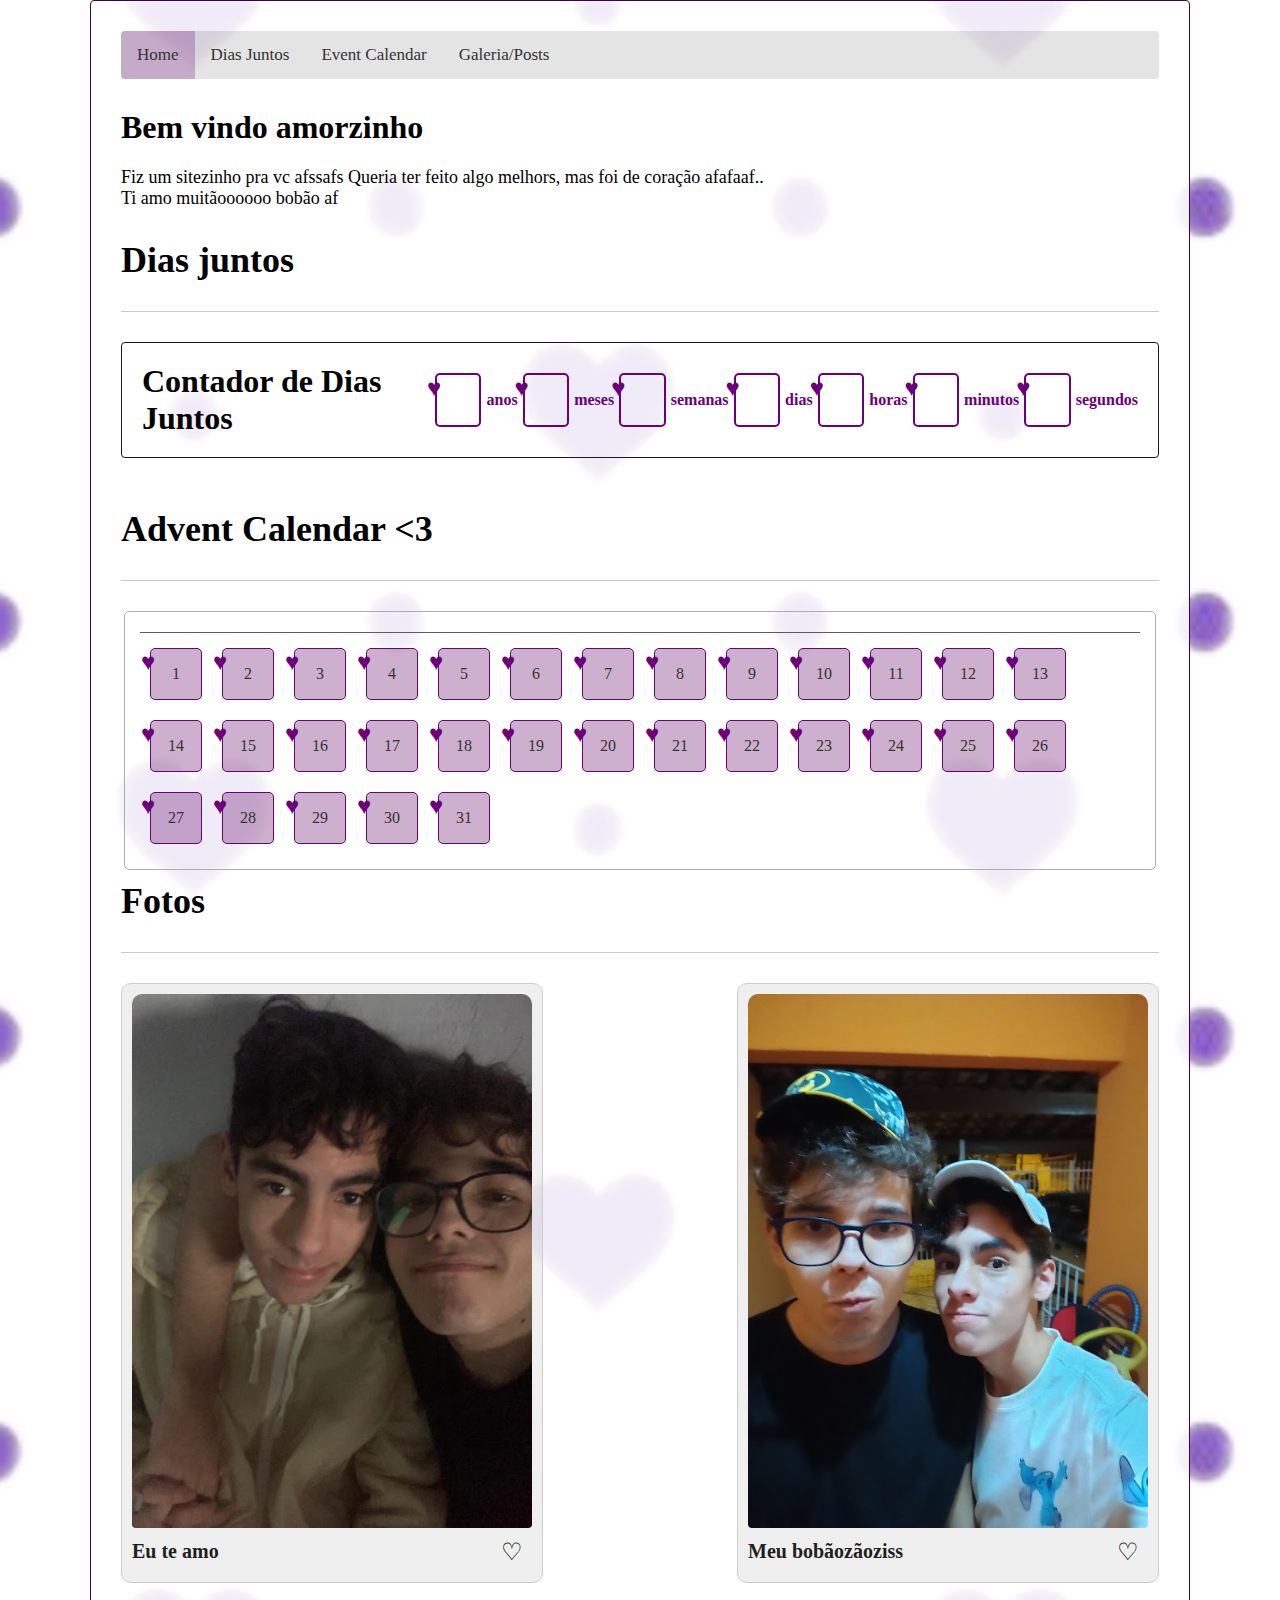
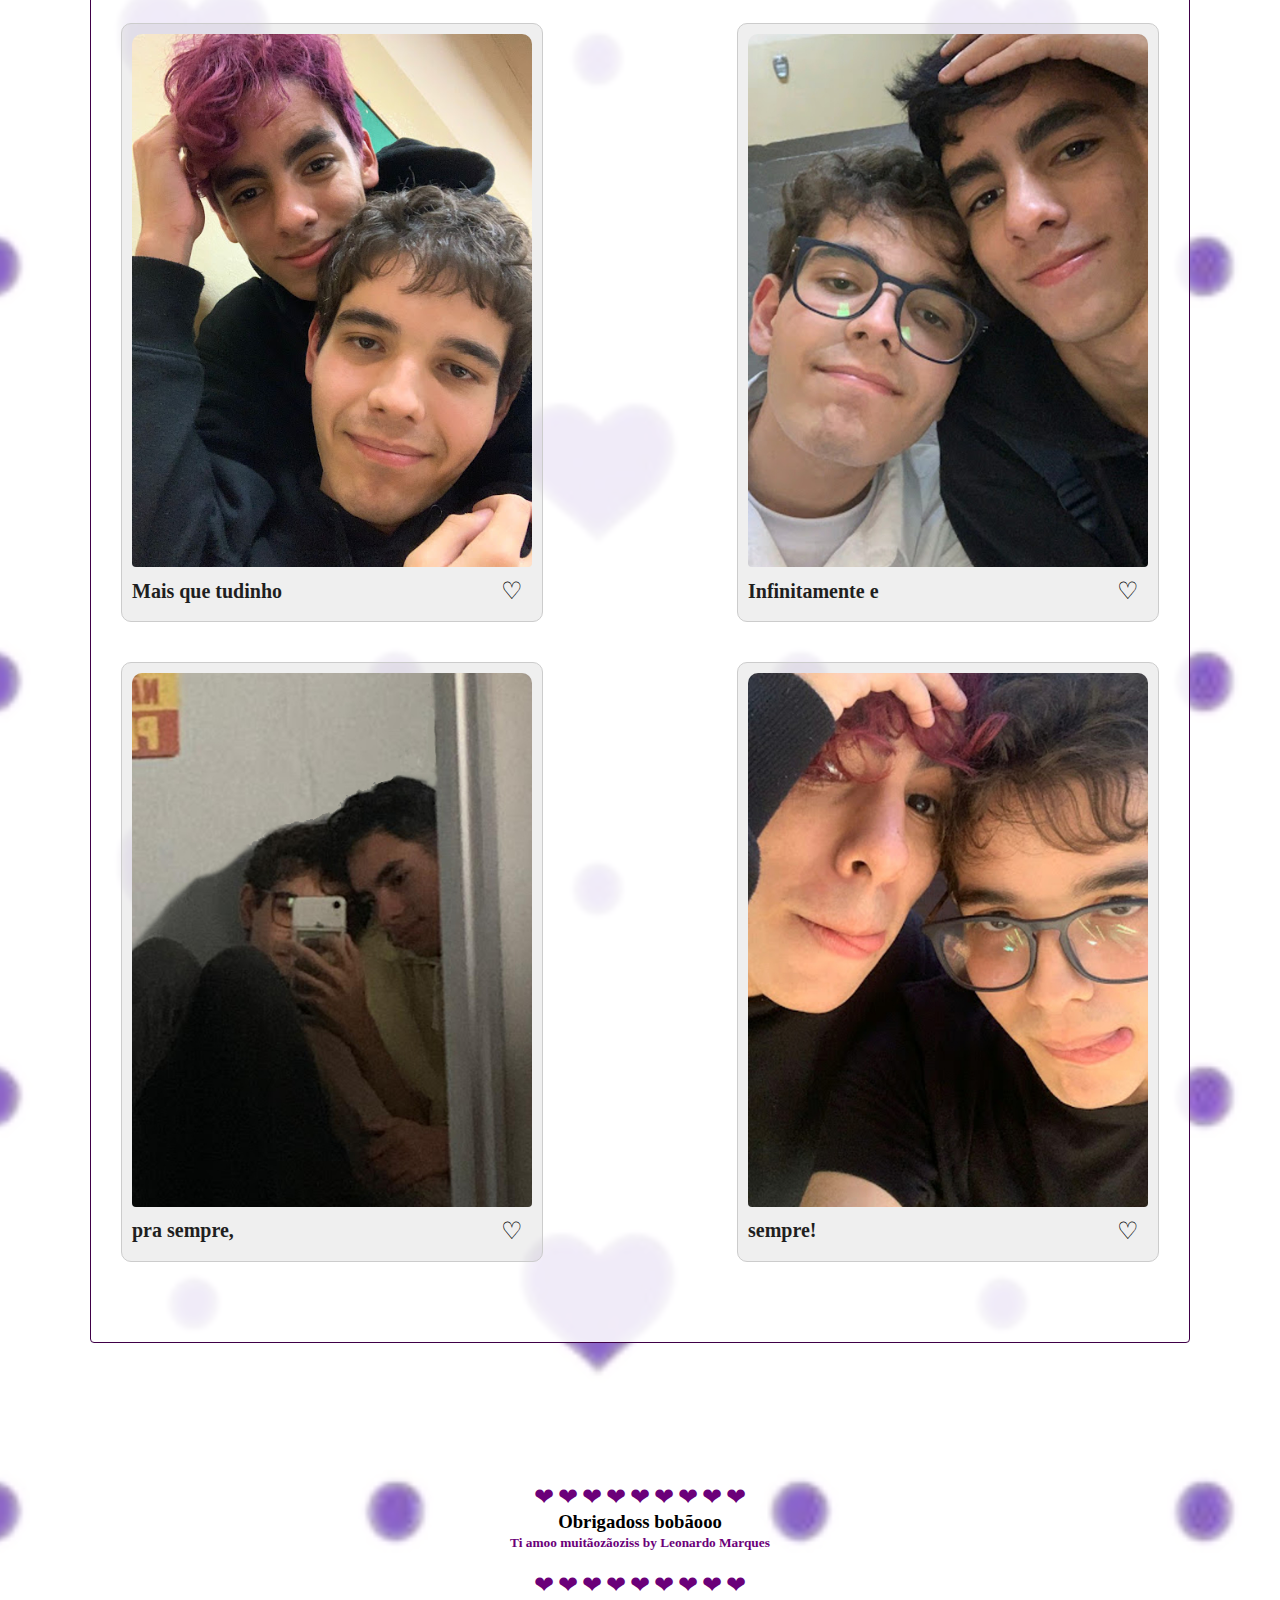
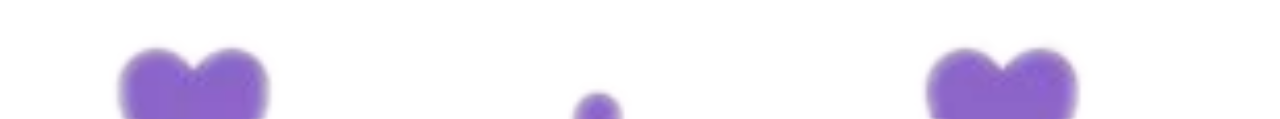
==== index.html @ dce2621d "first commit" ====
<!DOCTYPE html>
<html lang="pt-br">
    <head>
        <meta charset="UTF-8" />
        <title>SUS - Surpresa Ultra Surpresa</title>
        <link rel="stylesheet" href="./css/style.css" />
        <link rel="shortcut icon" href="./fotos/logo.svg" type="image/x-icon" />
        <script src="./js/script.js"></script>
        <link rel="stylesheet" href="./css/style-nav.css" />
        <link rel="stylesheet" href="css/style-calendar.css" />
        <link
            rel="stylesheet"
            href="https://cdnjs.cloudflare.com/ajax/libs/font-awesome/6.5.1/css/all.min.css"
            integrity="sha512-DTOQO9RWCH3ppGqcWaEA1BIZOC6xxalwEsw9c2QQeAIftl+Vegovlnee1c9QX4TctnWMn13TZye+giMm8e2LwA=="
            crossorigin="anonymous"
            referrerpolicy="no-referrer"
        />
        <script src="./js/script-calendar.js" defer></script>
    </head>
    <body>
        <main>
            <section class="intro">
                <section class="navbar">
                    <a href="#home" class="active"
                        ><i class="fa-solid fa-house"></i> <span>Home</span></a
                    >
                    <a href="#time"
                        ><i class="fa-regular fa-clock"></i>
                        <span>Dias Juntos</span></a
                    >
                    <a href="#calendar"
                        ><i class="fa-regular fa-calendar"></i>
                        <span>Event Calendar</span></a
                    >
                    <a href="#gallery"
                        ><i class="fa-regular fa-images"></i>
                        <span>Galeria/Posts</span></a
                    >
                </section>

                <h1 class="title-intro">Bem vindo amorzinho</h1>
                <p class="text-intro">
                    <br />
                    Fiz um sitezinho pra vc afssafs Queria ter feito algo
                    melhors, mas foi de coração afafaaf.. <br />Ti amo
                    muitãoooooo bobão af
                </p>
                <h1 class="text-intro">
                    <i
                        class="fa-regular fa-heart fa-2x"
                        style="color: #6b0079; margin: 10px auto"
                    ></i>
                    <i
                        class="fa-solid fa-heart fa-2x"
                        style="color: #6b0079; margin: 10px auto"
                    ></i>
                    <i
                        class="fa-regular fa-heart fa-2x"
                        style="color: #6b0079; margin: 10px auto"
                    ></i>
                    <i
                        class="fa-solid fa-heart fa-2x"
                        style="color: #6b0079; margin: 10px auto"
                    ></i>
                </h1>
            </section>
            <section class="title" id="time">
                <h2>Dias juntos</h2>
            </section>
            <section id="contandos-dias">
                <div class="container" id="contador">
                    <h1>Contador de Dias Juntos</h1>
                    <div class="time-element" id="anos"></div>
                    <span>anos</span>
                    <div class="time-element" id="meses"></div>
                    <span>meses</span>
                    <div class="time-element" id="semanas"></div>
                    <span>semanas</span>
                    <div class="time-element" id="dias"></div>
                    <span>dias</span>
                    <div class="time-element" id="horas"></div>
                    <span>horas</span>
                    <div class="time-element" id="minutos"></div>
                    <span>minutos</span>
                    <div class="time-element" id="segundos"></div>
                    <span>segundos</span>
                </div>
            </section>
            <section class="title" id="calendar">
                <h2>Advent Calendar <3</h2>
            </section>
            <section class="mb-2">
                <section class="calendario">
                    <div class="semana">
                        <i class="fa-solid fa-2"></i>
                        <i class="fa-solid fa-0"></i>
                        <i class="fa-solid fa-2"></i>
                        <i class="fa-solid fa-4"></i>
                    </div>
                    <div class="dias"></div>
                </section>
                <section>
                    <div class="mensagem"></div>
                </section>
            </section>
            <section class="title" id="gallery">
                <h2>Fotos</h2>
            </section>
            <section class="timeline">
                <ul class="ul-time">
                    <li class="li-img-time">
                        <img
                            src="./fotos/imagem1.jpg"
                            class="link-time"
                            alt="Foto
                        Nossa AFSS"
                        />
                        <div class="flex-post">
                            <h4 class="title-post">Eu te amo</h4>
                            <button
                                class="btn btn-like"
                                onclick="likePost(this)"
                            >
                                <span class="heart">&#x2661;</span>
                            </button>
                        </div>
                    </li>
                    <li class="li-img-time">
                        <img
                            src="./fotos/imagem2.jpg"
                            class="link-time"
                            alt="Foto Nossa AFSS"
                        />
                        <div class="flex-post">
                            <h4 class="title-post">Meu bobãozãoziss</h4>
                            <button
                                class="btn btn-like"
                                onclick="likePost(this)"
                            >
                                <span class="heart">&#x2661;</span>
                            </button>
                        </div>
                    </li>
                    <li class="li-img-time">
                        <img
                            src="./fotos/imagem3.jpg"
                            class="link-time"
                            alt="Foto Nossa AFSS"
                        />
                        <div class="flex-post">
                            <h4 class="title-post">Mais que tudinho</h4>
                            <button
                                class="btn btn-like"
                                onclick="likePost(this)"
                            >
                                <span class="heart">&#x2661;</span>
                            </button>
                        </div>
                    </li>
                    <li class="li-img-time">
                        <img
                            src="./fotos/imagem4.jpg"
                            class="link-time"
                            alt="Foto Nossa AFSS"
                        />
                        <div class="flex-post">
                            <h4 class="title-post">Infinitamente e</h4>
                            <button
                                class="btn btn-like"
                                onclick="likePost(this)"
                            >
                                <span class="heart">&#x2661;</span>
                            </button>
                        </div>
                    </li>
                    <li class="li-img-time">
                        <img
                            src="./fotos/imagem5.jpg"
                            class="link-time"
                            alt="Foto Nossa AFSS"
                        />
                        <div class="flex-post">
                            <h4 class="title-post">pra sempre,</h4>
                            <button
                                class="btn btn-like"
                                onclick="likePost(this)"
                            >
                                <span class="heart">&#x2661;</span>
                            </button>
                        </div>
                    </li>
                    <li class="li-img-time">
                        <img
                            src="./fotos/imagem6.jpg"
                            class="link-time"
                            alt="Foto Nossa AFSS"
                        />
                        <div class="flex-post">
                            <h4 class="title-post">sempre!</h4>
                            <button
                                class="btn btn-like"
                                onclick="likePost(this)"
                            >
                                <span class="heart">&#x2661;</span>
                            </button>
                        </div>
                    </li>
                </ul>
            </section>
        </main>
        <footer>
            <div class="hearts-container">
                <span>&#10084;</span>
                <span>&#10084;</span>
                <span>&#10084;</span>
                <span>&#10084;</span>
                <span>&#10084;</span>
                <span>&#10084;</span>
                <span>&#10084;</span>
                <span>&#10084;</span>
                <span>&#10084;</span>
            </div>
            <h3>Obrigadoss bobãooo</h3>
            <small class="sm-2"
                >Ti amoo muitãozãoziss by Leonardo Marques</small
            >
            <div class="hearts-container">
                <span>&#10084;</span>
                <span>&#10084;</span>
                <span>&#10084;</span>
                <span>&#10084;</span>
                <span>&#10084;</span>
                <span>&#10084;</span>
                <span>&#10084;</span>
                <span>&#10084;</span>
                <span>&#10084;</span>
            </div>
        </footer>
    </body>
</html>
---- css/style.css ----
* {
    margin: 0;
    padding: 0;
}

body {
    max-width: 1100px;
    margin: 0 auto;
    background-image: url("/fotos/fundo.png");
    background-position: center;
    background-size: cover;
    backdrop-filter: 10px;
}

::-webkit-scrollbar-thumb {
    background-color: #3f0047;
    border-top-left-radius: 5px;
    border-bottom-left-radius: 5px;
}

::-webkit-scrollbar {
    width: 10px !important;
    background-color: transparent;
}

html {
    scroll-behavior: smooth;
}

main {
    border: 1px solid #3f0047;
    padding: 30px;
    border-radius: 4px;
    background-color: #ffffffde;
}

/* 3f00470c */

.intro {
    text-align: start;
    padding-bottom: 30px;
    margin-bottom: 0px;
}

.timeline {
    margin-bottom: 50px;
    text-align: start;
}

.text-intro {
    font-size: 18px;
}

.ul-time {
    display: flex;
    justify-content: space-between;
    gap: 40px;
    flex-wrap: wrap;
}

.title-post {
    font-size: 20px;
}

.li-img-time {
    text-align: start;
    white-space: none;
    background-color: #5e5e5e1a;
    border: 1px solid #ccc;
    color: #1f1f1f;
    max-width: 400px;
    list-style: none;
    padding: 10px;
    border-radius: 10px;
}

.li-img-time img {
    border-radius: 10px 10px 4px 4px;
}

.flex-post {
    display: flex;
    justify-content: space-between;
    align-items: center;
}

.link-time {
    width: 100%;
}

/* Outros estilos */

.btn-like {
    background-color: transparent;
    border: none;
    cursor: pointer;
    font-size: 16px;
    transition: background-color 0.3s ease-in-out;
    width: 40px;
    height: 40px;
    padding: 0;
    border-radius: 50%;
    position: relative;
}

.heart {
    display: block;
    font-size: 24px;
    line-height: 40px;
    text-align: center;
    transition: color 0.3s ease-in-out;
    color: black; /* Definindo a cor inicial do coração */
}

.liked .heart {
    color: #cb00e6; /* Alterando a cor do coração para vermelho quando o botão é clicado */
}

.theme-dark {
    background-color: #1a1a1a;
}

.title-intro {
    margin-top: 30px;
    font-size: 2rem;
}

/* .navbar {
    background-image: url("https://img.freepik.com/vetores-premium/ilustracao-do-vetor-de-pequeno-padrao-de-coracoes-vermelhos-e-cor-de-rosa-no-fundo-branco_1220-2188.jpg?w=740");
    border-radius: 4px;
    padding: 15px 15px;
    margin: 0px auto;
    margin-bottom: 50px;
    
    backdrop-filter: blur(10px);
    
    background-color: rgba(
        255,
        0,
        0,
        0.8
    );
}

ffd6d60e

.li-nav {
    list-style: none;
}

.ul-links {
    display: flex;
    justify-content: center;
    gap: 50px;
}

.nav-link {
    color: #6e5454;
    text-decoration: none;
    padding: 5px 10px;
    border-bottom: 1px solid #3f3f3f13;
}

.nav-link:hover {
    color: #a04848;
}

.nav-link i {
    color: rgb(163, 0, 0);
} */

#spotify {
    height: 0; /* Começa com altura zero */
    overflow: hidden; /* Esconde o conteúdo que não cabe na altura atual */
    transition: height 0.5s ease; /* Adiciona transição suave à altura */
}

.btn-spotify {
    border: 1px solid #1a1a1a;
    background-color: transparent;
    padding: 5px 10px;
    border-radius: 4px;
    margin-top: 10px;
    transition: 0.5s;
    font-weight: bold;
    cursor: pointer;
}

.btn-spotify:hover {
    background-color: #3f0047;
    color: #eee;
}

@media (max-width: 900px) {
    .intro {
        margin: 0px 20px;
    }

    .title {
        margin: 0px 20px;
    }

    main {
        border: 0px solid #3f0047;
        padding: 20px;
        background-color: #ffffffde;
    }

    .ul-time {
        width: 100%;
        margin-top: 20px;
        justify-content: center;
    }
}

.title {
    font-size: 1.5rem;
    text-align: start;
    margin-bottom: 30px;
    border-bottom: 1px solid #1a1a1a3a;
    padding-bottom: 30px;
}

.intro i {
    color: #3f0047;
}

.navbar {
    overflow: hidden !important;
    background-color: #1a1a1a1e !important;
    border-radius: 4px !important;
}

/* Contador de Dias */

/* #contandos-dias {
    border: 1px solid #1a1a1a;
    padding: 20px;
    border-radius: 4px;
}

#contandos-dias h1 {
    padding-bottom: 10px;
    border-bottom: 1px solid #525252;
}

#contandos-dias p {
    margin-top: 10px;
    font-size: 1.1rem;
    font-weight: bold;
    color: #1a1a1a;
    margin-bottom: 0px;
}

#contandos-dias #contador {
    color: #5c0068;
}
 */

.container {
    display: flex;
    justify-content: space-around;
    align-items: center;
    border: 1px solid #1a1a1a;
    padding: 20px;
    border-radius: 4px;
    gap: 5px;
}

.time-element {
    border: 2px solid #6b0079;
    width: 50px;
    display: flex;
    align-items: center;
    justify-content: center;
    height: 50px;
    position: relative;
    border-radius: 5px;
}

.time-element:before {
    content: "\2665";
    position: absolute;
    top: 0px;
    left: -10px;
    font-size: 24px;
    color: #6b0079;
}

.container span {
    color: #6b0079;
    font-weight: bold;
}

#contandos-dias {
    margin-bottom: 50px;
}

@media (max-width: 900px) {
    .container {
        max-width: 100%;
        font-weight: bold;
    }

    .container span {
        font-size: 12px;
    }

    .time-element:before {
        display: none;
    }

    .container h1 {
        display: none;
    }

    .time-element {
        border: none;
    }
}

footer {
    margin: 100px auto;
    text-align: center;
    padding: 30px;
    position: relative;
}

footer small {
    color: #6b0079;
    font-weight: bold;
}

footer {
    text-align: center;
    padding: 20px;
    position: relative;
}

.hearts-container {
    position: relative;
}

.hearts-container span {
    display: inline-block;
    color: #6b0079;
    margin-top: 20px;
    font-size: 24px;
    animation: heartAnimation 1.5s ease-in-out infinite;
}

@keyframes heartAnimation {
    0% {
        transform: translateY(0) scale(1);
        opacity: 1;
    }
    50% {
        transform: translateY(-20px) scale(1.2);
        opacity: 0.5;
    }
    100% {
        transform: translateY(-40px) scale(1);
        opacity: 0;
    }
}

.hearts-container span:nth-child(2) {
    animation-delay: 0.2s;
}

.hearts-container span:nth-child(3) {
    animation-delay: 0.3s;
}

.hearts-container span:nth-child(4) {
    animation-delay: 0.4s;
}

.hearts-container span:nth-child(5) {
    animation-delay: 0.5s;
}

.hearts-container span:nth-child(6) {
    animation-delay: 0.6s;
}

.hearts-container span:nth-child(7) {
    animation-delay: 0.7s;
}

.hearts-container span:nth-child(8) {
    animation-delay: 0.8s;
}

.hearts-container span:nth-child(9) {
    animation-delay: 0.9s;
}

.hearts-container span:nth-child(10) {
    animation-delay: 1s;
}
---- css/style-nav.css ----
.navbar {
    overflow: hidden !important;
    background-color: #1a1a1a1e !important;
    border-bottom-left-radius: 4px !important;
    border-bottom-right-radius: 4px !important;
}

.navbar a {
    float: left !important;
    display: block !important;
    color: #333 !important;
    text-align: center !important;
    padding: 14px 16px !important;
    text-decoration: none !important;
    font-size: 17px !important;
}

.navbar a:hover {
    background-color: #6b007941 !important;
    color: black !important;
}

.active {
    background-color: #6b007941 !important;
}

@media (max-width: 900px) {
    .navbar {
        text-align: center !important;
        gap: 2px !important;
        display: flex !important;
        justify-content: space-around !important;
        max-width: 100% !important;
        border: 1px solid #6b007941 !important;
        padding: 5px 5px !important;
    }

    .navbar span {
        display: none !important;
    }

    .navbar a i {
        display: block !important;
        width: 20px;
        align-items: center;
        text-align: center;
    }

    .navbar a {
        border-radius: 5px !important;
    }

    .intro {
        margin: 0px 20px !important;
    }

    .title {
        margin: 0px 20px !important;
    }
}
---- css/style-calendar.css ----
.calendario {
    color: #3e2641;
    max-width: 1000px;
    margin: 0px auto;
    border: 1px solid #adadad;
    border-radius: 5px;
    padding: 15px;
}

.calendario h2 {
    margin-left: 10px;
    padding-bottom: 10px;
    font-weight: bold;
    border-bottom: 1px solid #b8b8b8;
}

.dias {
    display: flex;
    flex-wrap: wrap;
}

code {
    color: #6b0079 !important;
}

.dia-mes {
    margin: 10px;
    border: 1px solid #6b0079;
    height: 50px;
    color: #333;
    background-color: rgba(94, 0, 94, 0.308);
    border-radius: 5px;
    text-align: center;
    align-items: center;
    justify-content: center;
    width: 50px;
    cursor: pointer;
    transition: 0.2s;
    position: relative;
    display: flex;
}

.dia-mes:before {
    content: "\2665";
    position: absolute;
    top: 0px;
    left: -10px;
    font-size: 24px;
    color: #6b0079;
}

.dia-mes:hover {
    transform: scale(1.1);
}

@media (max-width: 900px) {
    .calendario {
        margin: 20px 10px;
    }

    .dia-mes {
        margin: 5px;
    }

    .mensagem-dia {
        margin: 20px 10px !important;
    }

    .dias {
        justify-content: center;
    }

    .badge-message {
        font-size: 14px !important;
    }
}

@media (max-width: 350px) {
    .dia-mes {
        width: 40px;
        height: 40px;
    }
    .dias {
        justify-content: center;
    }
}

.mensagem-dia {
    max-width: 1000px;
    border-radius: 5px;
    border: 1px solid #adadad;
    padding: 20px 30px;
    margin: 30px auto;
    box-shadow: 0px 0px 53px -23px rgba(120, 0, 122, 1);
    -webkit-box-shadow: 0px 0px 53px -23px rgba(120, 0, 122, 1);
    -moz-box-shadow: 0px 0px 53px -23px rgba(120, 0, 122, 1);
    margin-bottom: 30px;
    transition: height 0.5s ease;
}

.column {
    margin: 0;
    display: flex;
    flex-direction: column;
    align-items: start;
}

.border-audio {
    display: flex;
    align-items: center;
    background-color: #f1f3f4;
}

.text-color {
    color: #6b0079;
}

#audio {
    max-width: 100%;
}

#audio::-webkit-media-controls-panel {
    background-color: transparent !important;
    border-radius: 1px !important;
}

/* b700cf63 | 760083 */

#audio::-webkit-media-controls-mute-button,
#audio::-webkit-media-controls-play-button {
    border-radius: 50%;
    background-color: #ffffff63 !important;
}

#audio::-webkit-media-controls-current-time-display,
#audio::-webkit-media-controls-time-remaining-display {
    color: #1b1b1b;
}

#audio::-webkit-media-controls-timeline {
    background-color: #ffffff63 !important;
    border-radius: 5px;
    margin-left: 5px;
    margin-right: 5px;
}

/* Estilização da Mensagem */

.title-message {
    font-size: 2rem;
    color: #1b1b1b;
}

.subtitle-message {
    font-size: 1rem;
    color: #5c5c5c;
    font-weight: bold;
    margin-bottom: 10px;
}

.code-message {
    font-size: 2rem;
    font-weight: bold;
    margin-bottom: 20px;
}

.badge-message {
    background-color: #292929;
    padding: 2px 5px;
    border-radius: 5px;
    color: #eee;
    font-weight: bold;
}

.p-badge-message {
    margin-bottom: 15px;
}

.mb-2 {
    margin-bottom: 10px;
}

.mt-2 {
    margin-top: 10px;
}

.semana {
    display: flex;
    align-items: center;
    justify-content: space-around;
    border-bottom: 1px solid #5c5c5c;
    padding-bottom: 5px;
    margin-bottom: 5px;
    color: #3e2641;
}
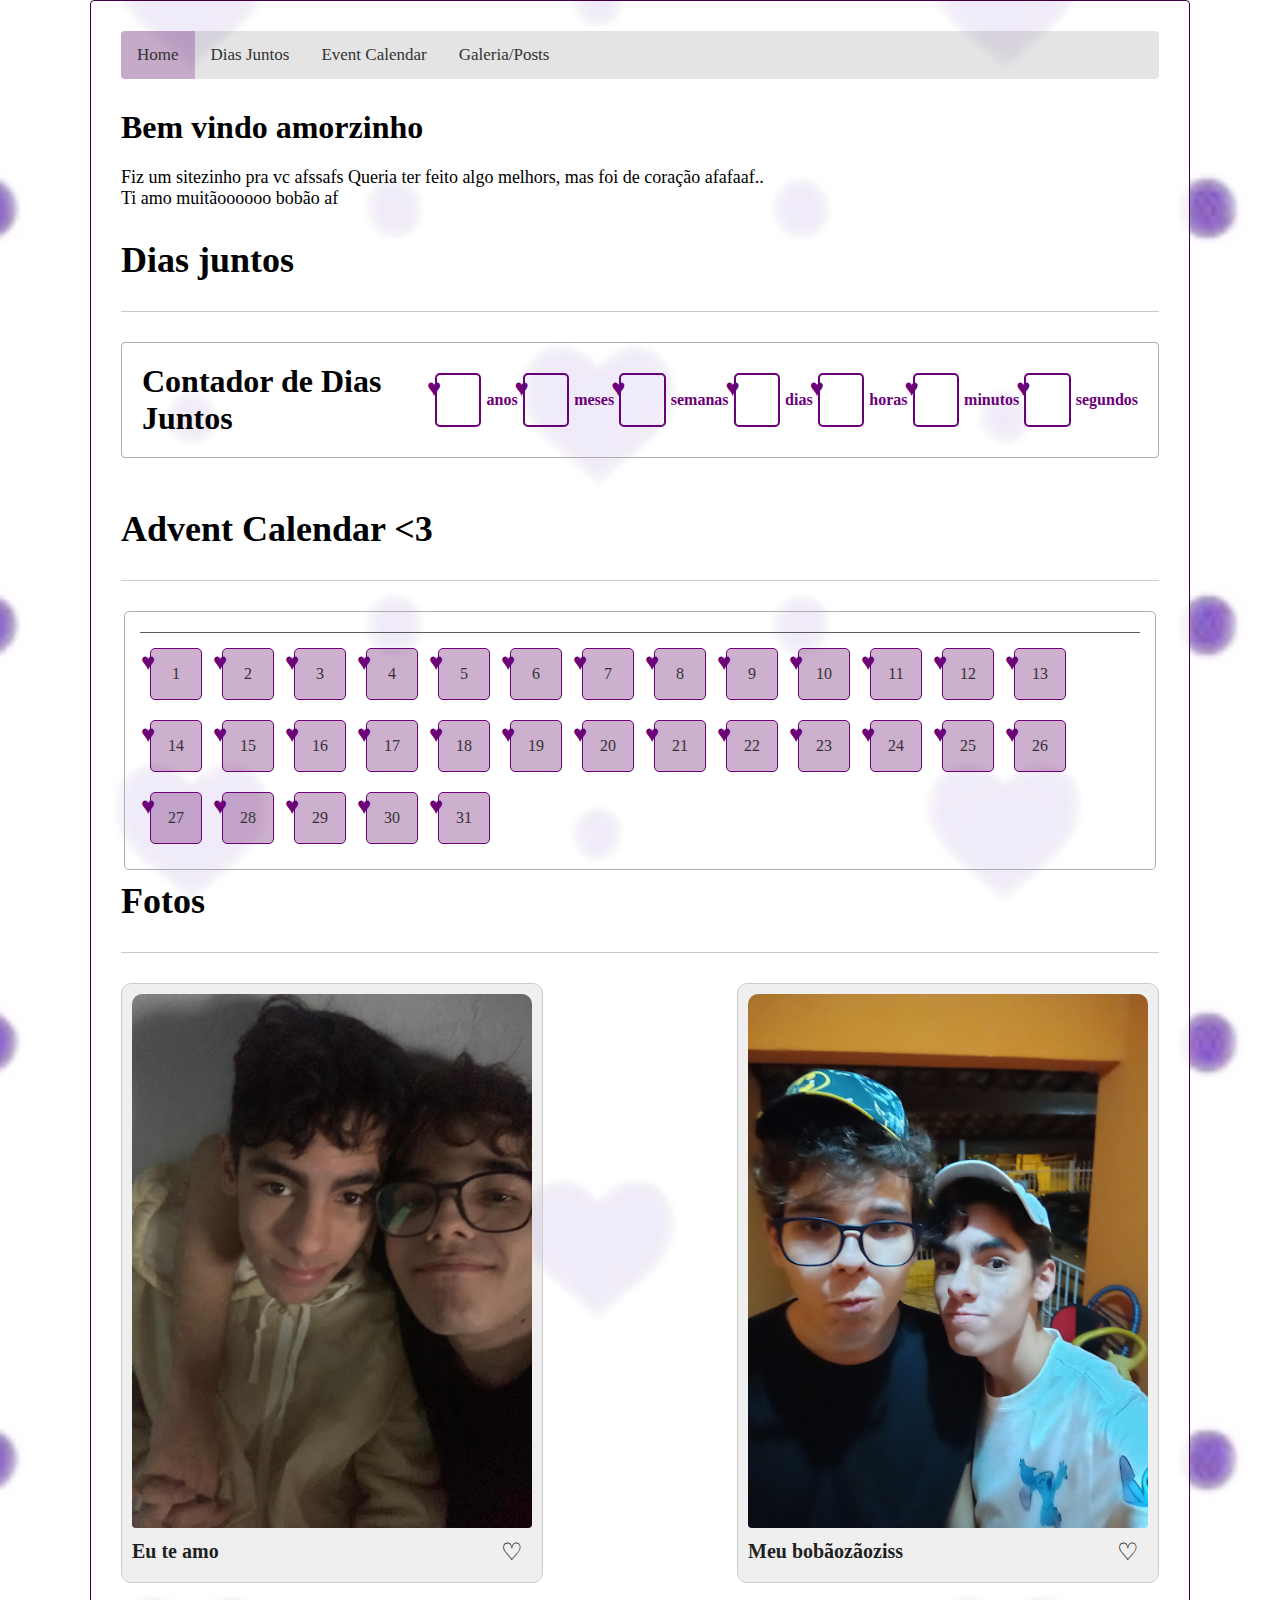
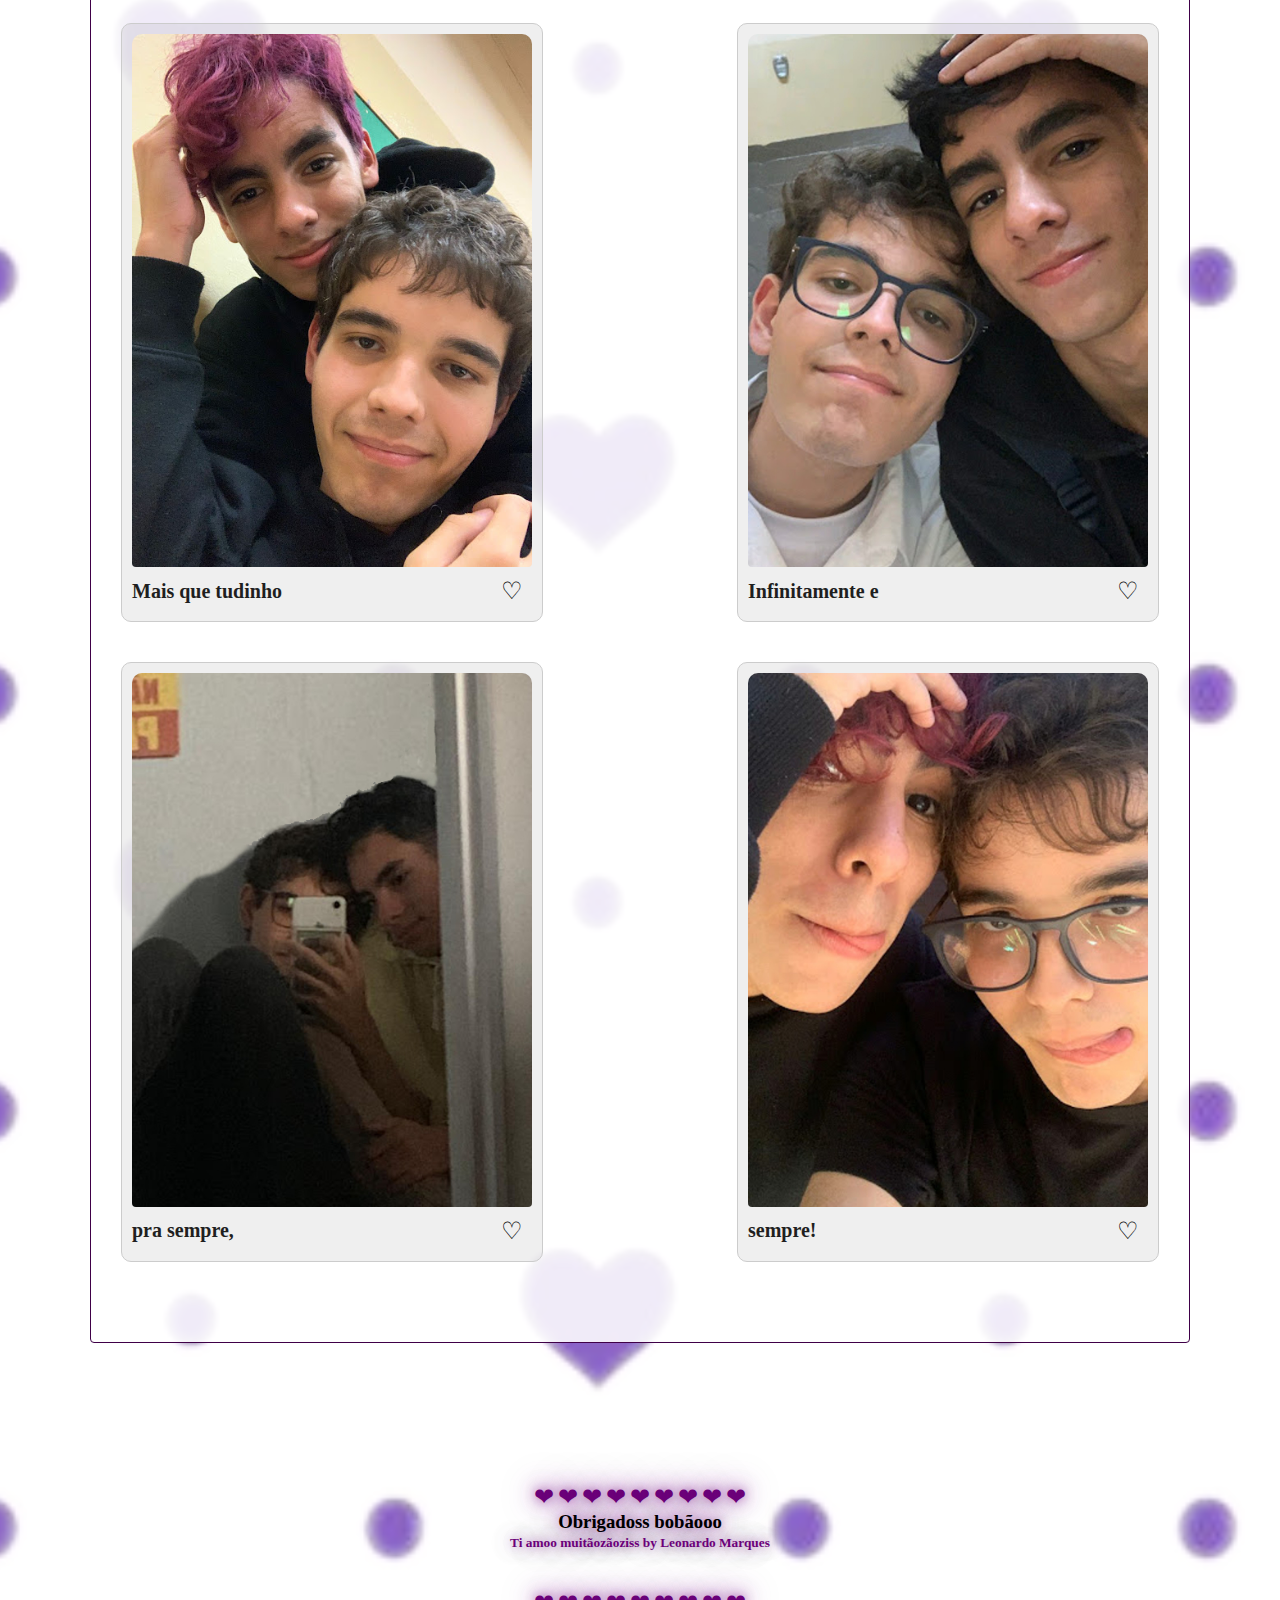
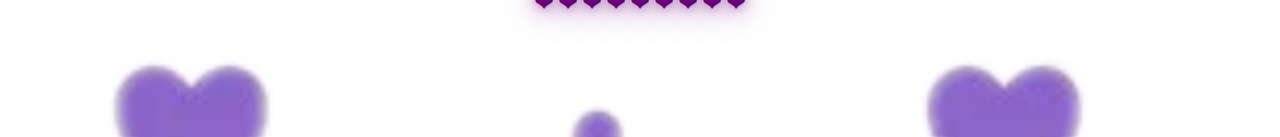
==== commit 90956b1d: "Alteration in container and footer text" ====
--- a/index.html
+++ b/index.html
@@ -221,9 +221,8 @@
                 <span>&#10084;</span>
             </div>
             <h3>Obrigadoss bobãooo</h3>
-            <small class="sm-2"
-                >Ti amoo muitãozãoziss by Leonardo Marques</small
-            >
+            <small class="sm-2">Ti amoo muitãozãoziss by Leonardo Marques</small
+            ><br /><br />
             <div class="hearts-container">
                 <span>&#10084;</span>
                 <span>&#10084;</span>
--- a/css/style.css
+++ b/css/style.css
@@ -261,7 +261,7 @@
     display: flex;
     justify-content: space-around;
     align-items: center;
-    border: 1px solid #1a1a1a;
+    border: 1px solid #adadad;
     padding: 20px;
     border-radius: 4px;
     gap: 5px;
@@ -299,7 +299,9 @@
 @media (max-width: 900px) {
     .container {
         max-width: 100%;
+        margin: 0 10px;
         font-weight: bold;
+        margin-top: 20px;
     }
 
     .container span {
@@ -324,6 +326,8 @@
     text-align: center;
     padding: 30px;
     position: relative;
+    text-shadow: 0px 0px 10px #6b007969, 0px 0px 20px #7a008a79,
+        0px 0px 30px #8400965b, 0px 0px 40px #8e00a163;
 }
 
 footer small {
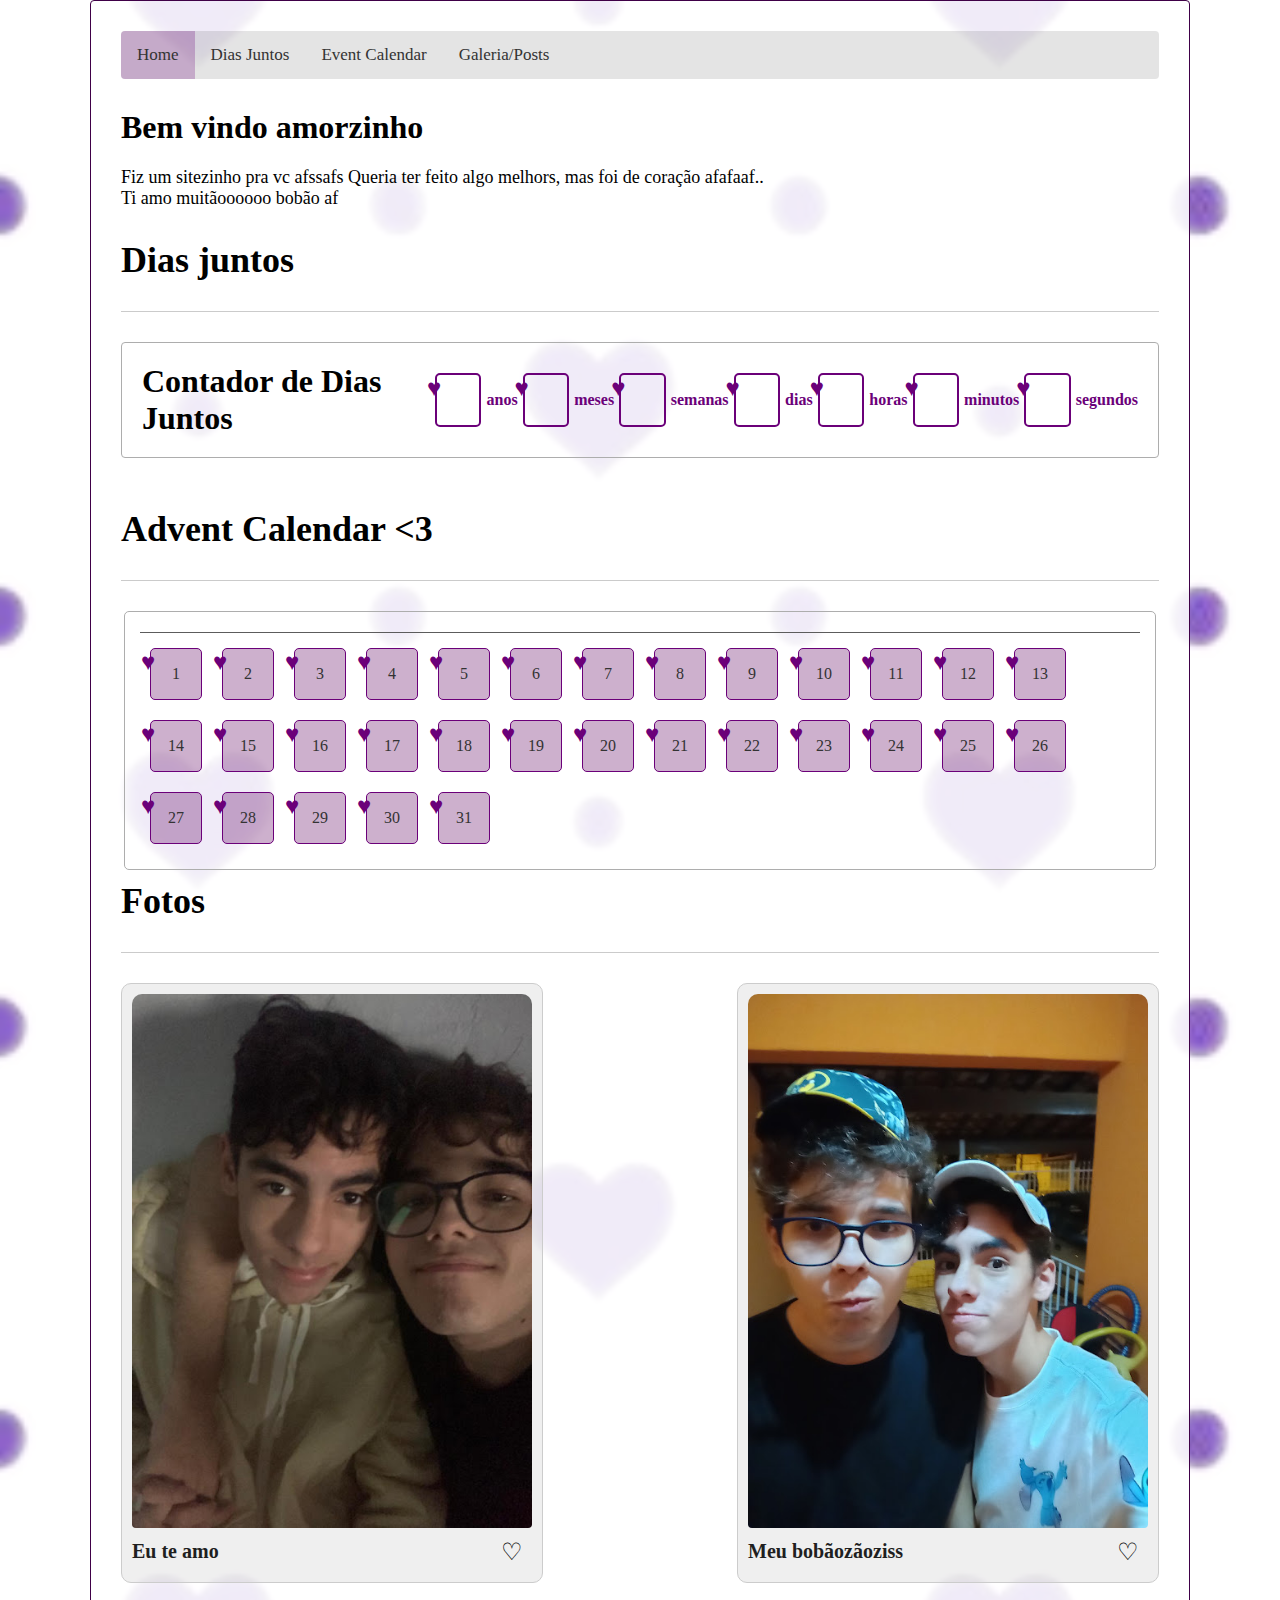
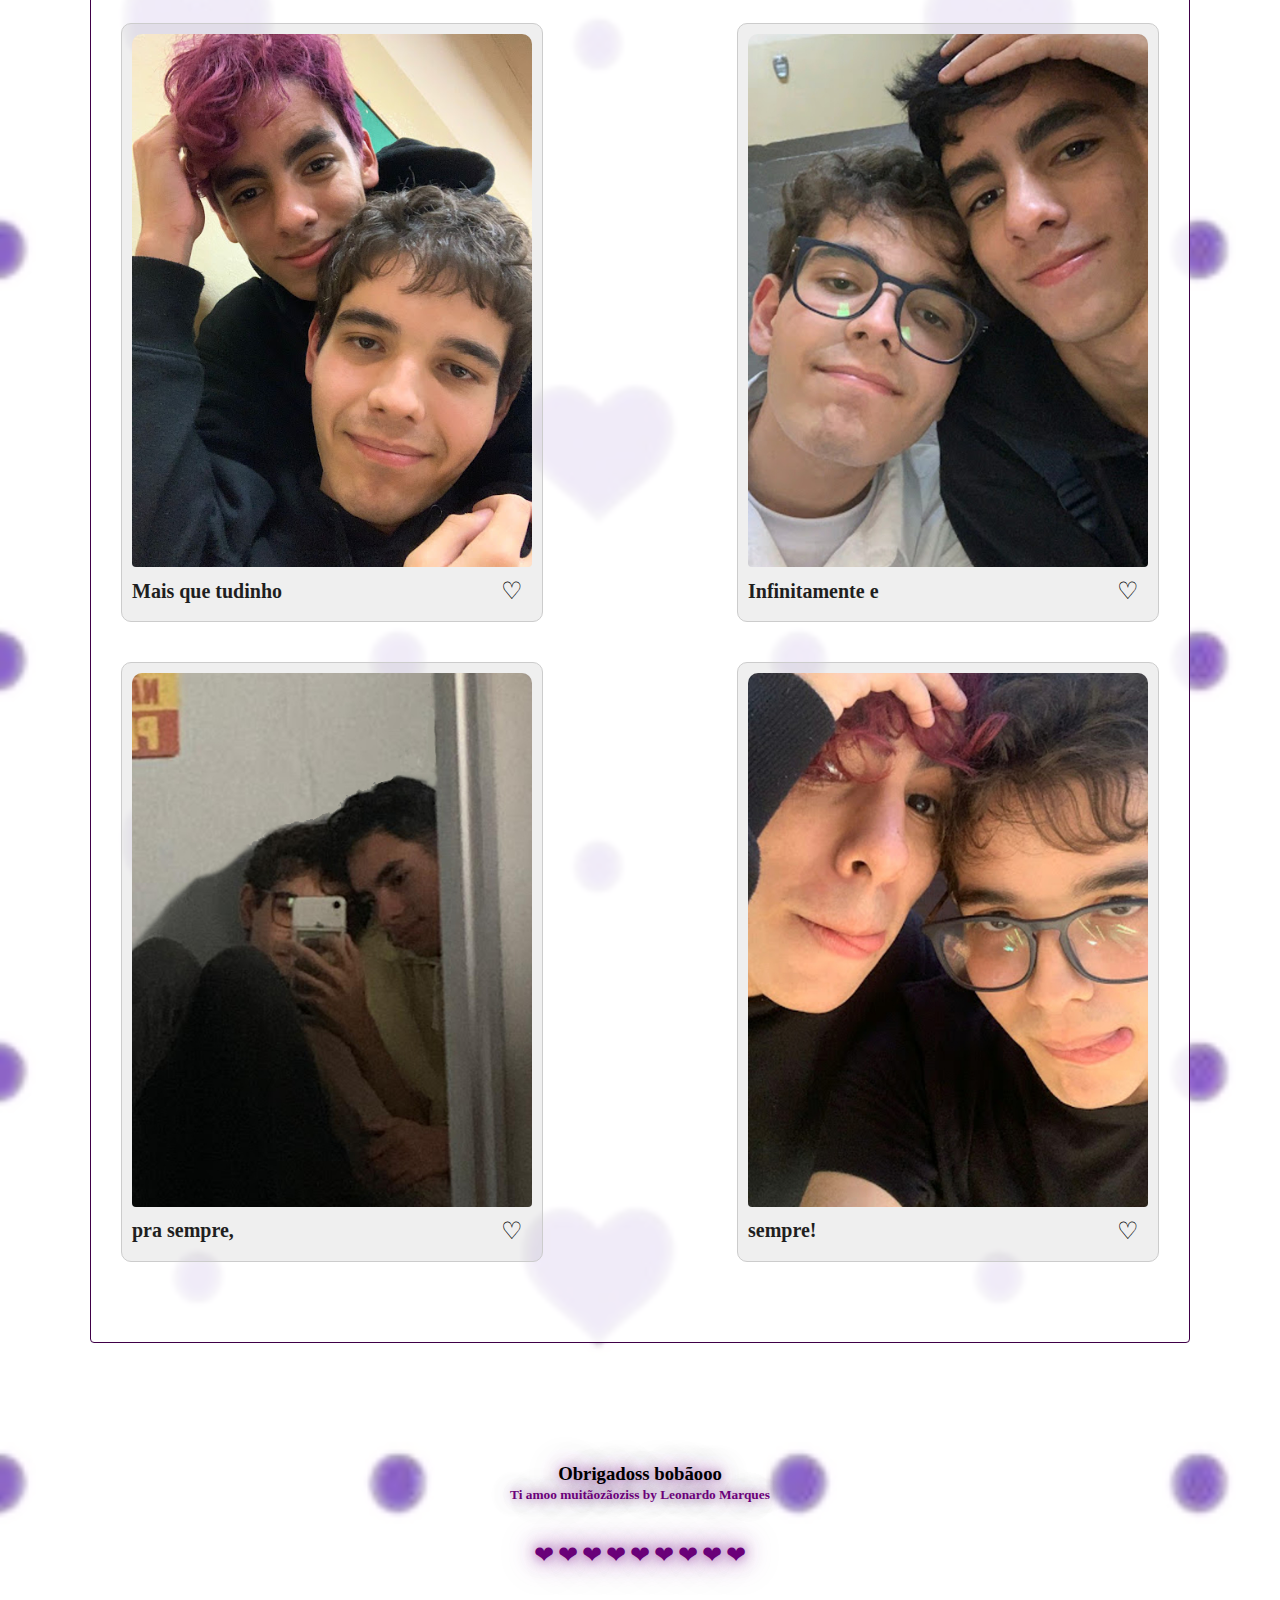
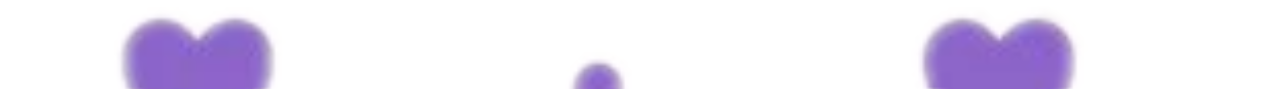
==== commit 331b3df2: "Alteration Footer" ====
--- a/index.html
+++ b/index.html
@@ -209,17 +209,6 @@
             </section>
         </main>
         <footer>
-            <div class="hearts-container">
-                <span>&#10084;</span>
-                <span>&#10084;</span>
-                <span>&#10084;</span>
-                <span>&#10084;</span>
-                <span>&#10084;</span>
-                <span>&#10084;</span>
-                <span>&#10084;</span>
-                <span>&#10084;</span>
-                <span>&#10084;</span>
-            </div>
             <h3>Obrigadoss bobãooo</h3>
             <small class="sm-2">Ti amoo muitãozãoziss by Leonardo Marques</small
             ><br /><br />
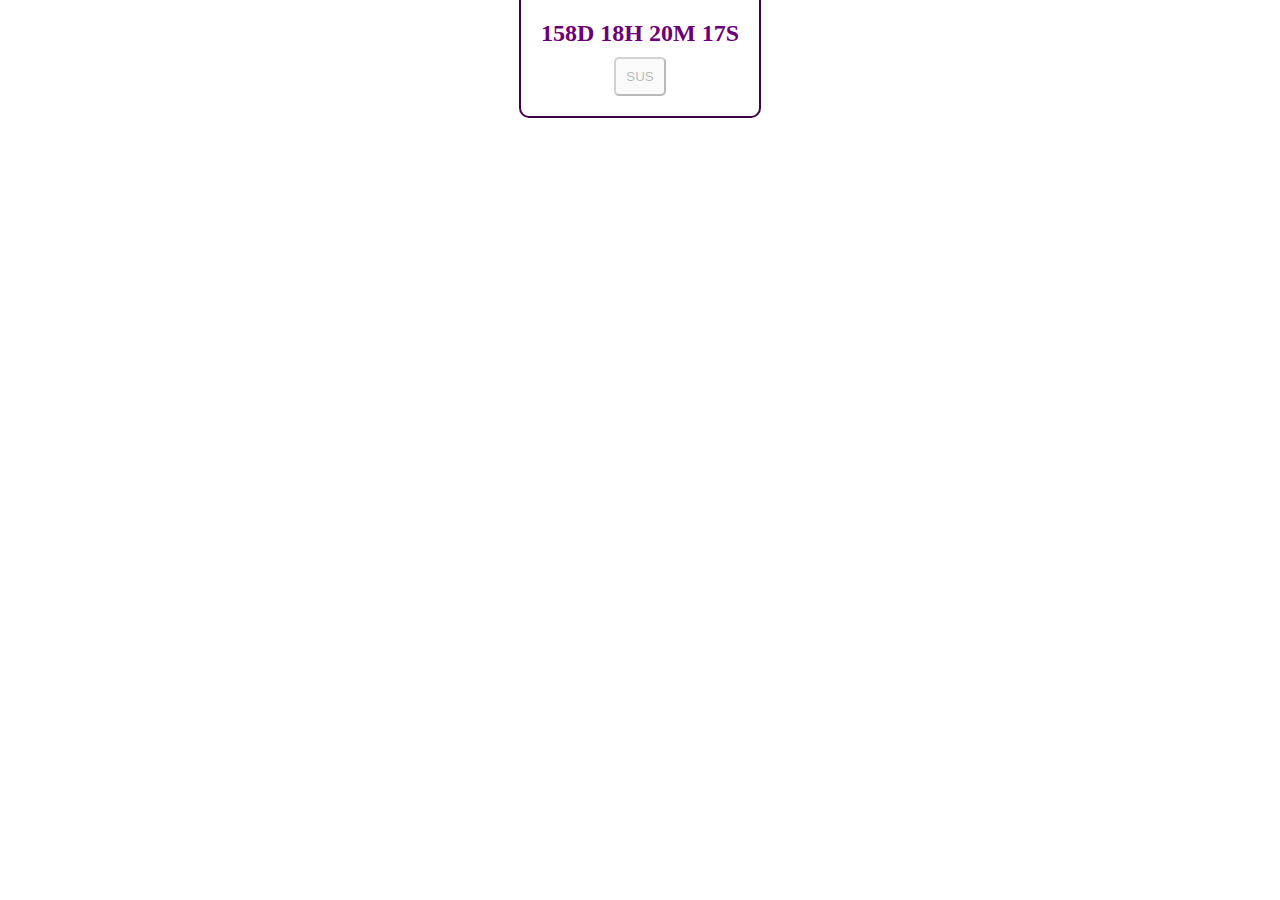
==== commit 16d47ab5: "Alteration-script" ====
--- a/index.html
+++ b/index.html
@@ -2,227 +2,37 @@
 <html lang="pt-br">
     <head>
         <meta charset="UTF-8" />
-        <title>SUS - Surpresa Ultra Surpresa</title>
-        <link rel="stylesheet" href="./css/style.css" />
+        <meta name="viewport" content="width=device-width, initial-scale=1.0" />
+        <title>SUS</title>
+        <link rel="stylesheet" href="./css/style-timer.css" />
         <link rel="shortcut icon" href="./fotos/logo.svg" type="image/x-icon" />
-        <script src="./js/script.js"></script>
-        <link rel="stylesheet" href="./css/style-nav.css" />
-        <link rel="stylesheet" href="css/style-calendar.css" />
-        <link
-            rel="stylesheet"
-            href="https://cdnjs.cloudflare.com/ajax/libs/font-awesome/6.5.1/css/all.min.css"
-            integrity="sha512-DTOQO9RWCH3ppGqcWaEA1BIZOC6xxalwEsw9c2QQeAIftl+Vegovlnee1c9QX4TctnWMn13TZye+giMm8e2LwA=="
-            crossorigin="anonymous"
-            referrerpolicy="no-referrer"
-        />
-        <script src="./js/script-calendar.js" defer></script>
+        <title>SUS</title>
     </head>
     <body>
-        <main>
-            <section class="intro">
-                <section class="navbar">
-                    <a href="#home" class="active"
-                        ><i class="fa-solid fa-house"></i> <span>Home</span></a
-                    >
-                    <a href="#time"
-                        ><i class="fa-regular fa-clock"></i>
-                        <span>Dias Juntos</span></a
-                    >
-                    <a href="#calendar"
-                        ><i class="fa-regular fa-calendar"></i>
-                        <span>Event Calendar</span></a
-                    >
-                    <a href="#gallery"
-                        ><i class="fa-regular fa-images"></i>
-                        <span>Galeria/Posts</span></a
-                    >
-                </section>
+        <!-- 
 
-                <h1 class="title-intro">Bem vindo amorzinho</h1>
-                <p class="text-intro">
-                    <br />
-                    Fiz um sitezinho pra vc afssafs Queria ter feito algo
-                    melhors, mas foi de coração afafaaf.. <br />Ti amo
-                    muitãoooooo bobão af
-                </p>
-                <h1 class="text-intro">
-                    <i
-                        class="fa-regular fa-heart fa-2x"
-                        style="color: #6b0079; margin: 10px auto"
-                    ></i>
-                    <i
-                        class="fa-solid fa-heart fa-2x"
-                        style="color: #6b0079; margin: 10px auto"
-                    ></i>
-                    <i
-                        class="fa-regular fa-heart fa-2x"
-                        style="color: #6b0079; margin: 10px auto"
-                    ></i>
-                    <i
-                        class="fa-solid fa-heart fa-2x"
-                        style="color: #6b0079; margin: 10px auto"
-                    ></i>
-                </h1>
-            </section>
-            <section class="title" id="time">
-                <h2>Dias juntos</h2>
-            </section>
-            <section id="contandos-dias">
-                <div class="container" id="contador">
-                    <h1>Contador de Dias Juntos</h1>
-                    <div class="time-element" id="anos"></div>
-                    <span>anos</span>
-                    <div class="time-element" id="meses"></div>
-                    <span>meses</span>
-                    <div class="time-element" id="semanas"></div>
-                    <span>semanas</span>
-                    <div class="time-element" id="dias"></div>
-                    <span>dias</span>
-                    <div class="time-element" id="horas"></div>
-                    <span>horas</span>
-                    <div class="time-element" id="minutos"></div>
-                    <span>minutos</span>
-                    <div class="time-element" id="segundos"></div>
-                    <span>segundos</span>
+            NÃO ERA PRA VC ESTAR AQUI, NADA DE TENTAR VER A SUS
+            POR FAVOR AMOR, VÊ QUANDO LIBERAR PRA VC... AFFAFFF
+
+         -->
+        <main class="container">
+            <div class="card-container">
+                <div class="card">
+                    <div class="time">
+                        <span id="countdown"></span>
+                    </div>
+                    <button class="btn btn-sus" id="susButton" disabled>
+                        SUS
+                    </button>
                 </div>
-            </section>
-            <section class="title" id="calendar">
-                <h2>Advent Calendar <3</h2>
-            </section>
-            <section class="mb-2">
-                <section class="calendario">
-                    <div class="semana">
-                        <i class="fa-solid fa-2"></i>
-                        <i class="fa-solid fa-0"></i>
-                        <i class="fa-solid fa-2"></i>
-                        <i class="fa-solid fa-4"></i>
-                    </div>
-                    <div class="dias"></div>
-                </section>
-                <section>
-                    <div class="mensagem"></div>
-                </section>
-            </section>
-            <section class="title" id="gallery">
-                <h2>Fotos</h2>
-            </section>
-            <section class="timeline">
-                <ul class="ul-time">
-                    <li class="li-img-time">
-                        <img
-                            src="./fotos/imagem1.jpg"
-                            class="link-time"
-                            alt="Foto
-                        Nossa AFSS"
-                        />
-                        <div class="flex-post">
-                            <h4 class="title-post">Eu te amo</h4>
-                            <button
-                                class="btn btn-like"
-                                onclick="likePost(this)"
-                            >
-                                <span class="heart">&#x2661;</span>
-                            </button>
-                        </div>
-                    </li>
-                    <li class="li-img-time">
-                        <img
-                            src="./fotos/imagem2.jpg"
-                            class="link-time"
-                            alt="Foto Nossa AFSS"
-                        />
-                        <div class="flex-post">
-                            <h4 class="title-post">Meu bobãozãoziss</h4>
-                            <button
-                                class="btn btn-like"
-                                onclick="likePost(this)"
-                            >
-                                <span class="heart">&#x2661;</span>
-                            </button>
-                        </div>
-                    </li>
-                    <li class="li-img-time">
-                        <img
-                            src="./fotos/imagem3.jpg"
-                            class="link-time"
-                            alt="Foto Nossa AFSS"
-                        />
-                        <div class="flex-post">
-                            <h4 class="title-post">Mais que tudinho</h4>
-                            <button
-                                class="btn btn-like"
-                                onclick="likePost(this)"
-                            >
-                                <span class="heart">&#x2661;</span>
-                            </button>
-                        </div>
-                    </li>
-                    <li class="li-img-time">
-                        <img
-                            src="./fotos/imagem4.jpg"
-                            class="link-time"
-                            alt="Foto Nossa AFSS"
-                        />
-                        <div class="flex-post">
-                            <h4 class="title-post">Infinitamente e</h4>
-                            <button
-                                class="btn btn-like"
-                                onclick="likePost(this)"
-                            >
-                                <span class="heart">&#x2661;</span>
-                            </button>
-                        </div>
-                    </li>
-                    <li class="li-img-time">
-                        <img
-                            src="./fotos/imagem5.jpg"
-                            class="link-time"
-                            alt="Foto Nossa AFSS"
-                        />
-                        <div class="flex-post">
-                            <h4 class="title-post">pra sempre,</h4>
-                            <button
-                                class="btn btn-like"
-                                onclick="likePost(this)"
-                            >
-                                <span class="heart">&#x2661;</span>
-                            </button>
-                        </div>
-                    </li>
-                    <li class="li-img-time">
-                        <img
-                            src="./fotos/imagem6.jpg"
-                            class="link-time"
-                            alt="Foto Nossa AFSS"
-                        />
-                        <div class="flex-post">
-                            <h4 class="title-post">sempre!</h4>
-                            <button
-                                class="btn btn-like"
-                                onclick="likePost(this)"
-                            >
-                                <span class="heart">&#x2661;</span>
-                            </button>
-                        </div>
-                    </li>
-                </ul>
-            </section>
+            </div>
         </main>
-        <footer>
-            <h3>Obrigadoss bobãooo</h3>
-            <small class="sm-2">Ti amoo muitãozãoziss by Leonardo Marques</small
-            ><br /><br />
-            <div class="hearts-container">
-                <span>&#10084;</span>
-                <span>&#10084;</span>
-                <span>&#10084;</span>
-                <span>&#10084;</span>
-                <span>&#10084;</span>
-                <span>&#10084;</span>
-                <span>&#10084;</span>
-                <span>&#10084;</span>
-                <span>&#10084;</span>
-            </div>
-        </footer>
+        <!-- 
+
+            NÃO ERA PRA VC ESTAR AQUI, NADA DE TENTAR VER A SUS
+            POR FAVOR AMOR, VÊ QUANDO LIBERAR PRA VC... AFFAFFF
+
+         -->
+        <script src="./js/script-timer.js"></script>
     </body>
 </html>
--- a/css/style-timer.css
+++ b/css/style-timer.css
@@ -0,0 +1,32 @@
+* {
+    padding: 0px;
+    margin: 0px;
+}
+
+.container {
+    width: 100%;
+    display: flex;
+    align-items: center;
+    justify-content: center;
+}
+
+.card-container {
+    text-align: center;
+    padding: 20px;
+    border: 2px solid #3f0047;
+    background-color: #ffffffde;
+    border-top: 0px;
+    border-radius: 0px 0px 10px 10px;
+}
+
+.time {
+    color: #6b0079;
+    font-weight: bold;
+    font-size: 1.5rem;
+}
+
+.btn-sus {
+    border-radius: 5px;
+    margin-top: 10px;
+    padding: 10px;
+}
